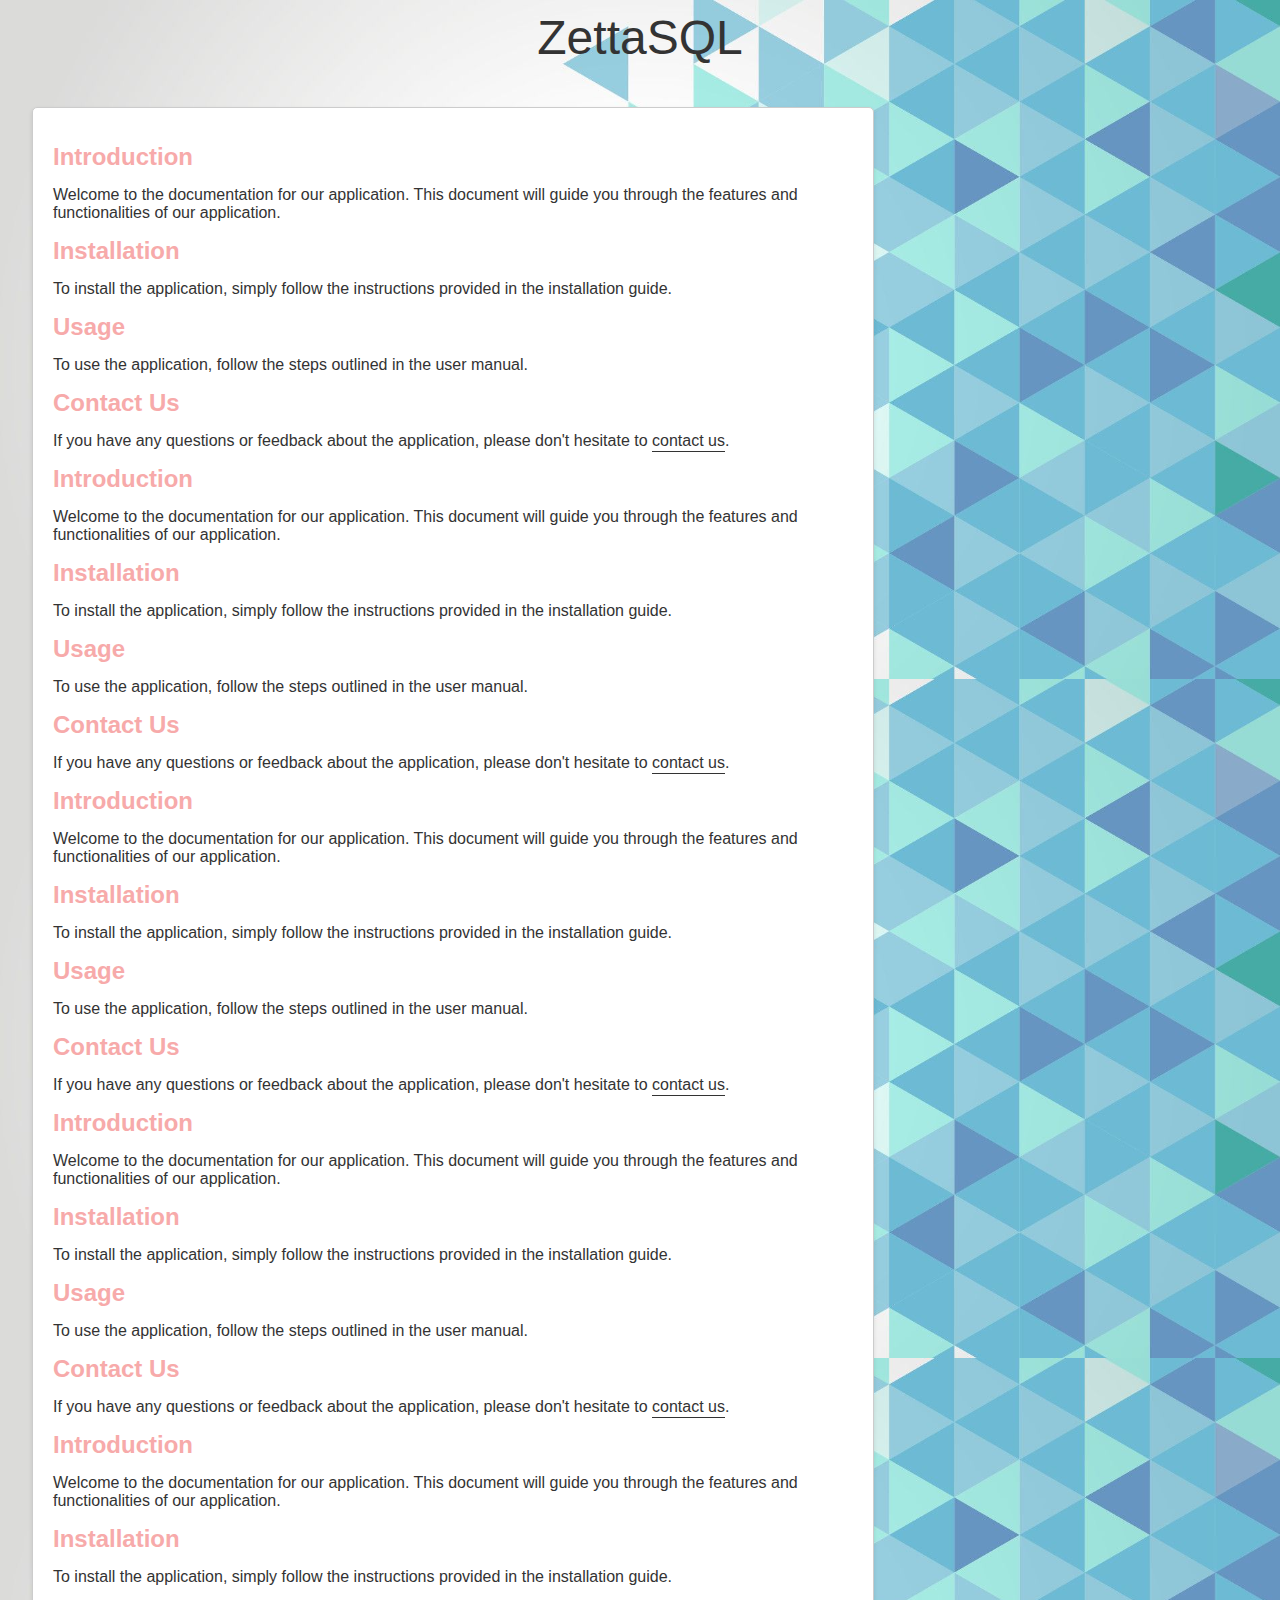
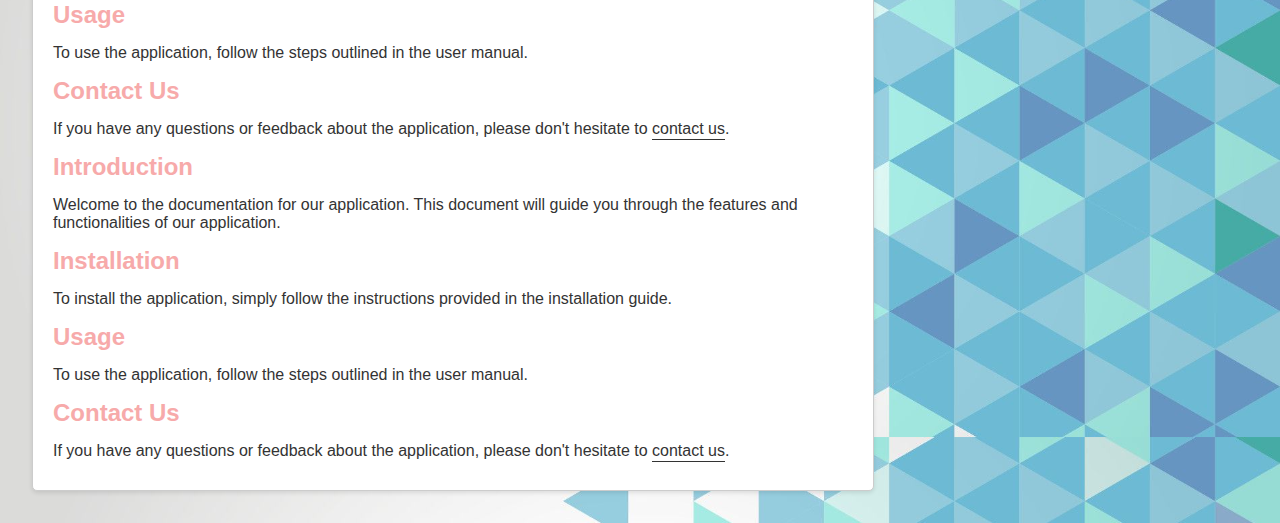
==== PROJECTS/DOCUMENTATION_ZQL/index.html @ 83b02e1f "COMPLETED ZSQL DOCS" ====
<!DOCTYPE html>
<html lang="en">

<head>
    <meta charset="UTF-8">
    <meta http-equiv="X-UA-Compatible" content="IE=edge">
    <meta name="viewport" content="width=device-width, initial-scale=1.0">
    <title>Documentation for ZettaSQL</title>
    <link rel="stylesheet" href="style.css">
</head>

<body background="background.jfif" style="background-size:100%;">
    <header>
              <center>  <font size="30px" class="zsql"> ZettaSQL</font></center>
    </header>

	</style>

	<div class="container" style="margin:2rem" >
		<h2>Introduction</h2>
		<p>Welcome to the documentation for our application. This document will guide you through the features and functionalities of our application.</p>
		
		<h2>Installation</h2>
		<p>To install the application, simply follow the instructions provided in the installation guide.</p>
		
		<h2>Usage</h2>
		<p>To use the application, follow the steps outlined in the user manual.</p>
		
		<h2>Contact Us</h2>
		<p>If you have any questions or feedback about the application, please don't hesitate to <a href="#">contact us</a>.</p>
    <h2>Introduction</h2>
		<p>Welcome to the documentation for our application. This document will guide you through the features and functionalities of our application.</p>
		
		<h2>Installation</h2>
		<p>To install the application, simply follow the instructions provided in the installation guide.</p>
		
		<h2>Usage</h2>
		<p>To use the application, follow the steps outlined in the user manual.</p>
		
		<h2>Contact Us</h2>
		<p>If you have any questions or feedback about the application, please don't hesitate to <a href="#">contact us</a>.</p>
    <h2>Introduction</h2>
		<p>Welcome to the documentation for our application. This document will guide you through the features and functionalities of our application.</p>
		
		<h2>Installation</h2>
		<p>To install the application, simply follow the instructions provided in the installation guide.</p>
		
		<h2>Usage</h2>
		<p>To use the application, follow the steps outlined in the user manual.</p>
		
		<h2>Contact Us</h2>
		<p>If you have any questions or feedback about the application, please don't hesitate to <a href="#">contact us</a>.</p>
    <h2>Introduction</h2>
		<p>Welcome to the documentation for our application. This document will guide you through the features and functionalities of our application.</p>
		
		<h2>Installation</h2>
		<p>To install the application, simply follow the instructions provided in the installation guide.</p>
		
		<h2>Usage</h2>
		<p>To use the application, follow the steps outlined in the user manual.</p>
		
		<h2>Contact Us</h2>
		<p>If you have any questions or feedback about the application, please don't hesitate to <a href="#">contact us</a>.</p>
    <h2>Introduction</h2>
		<p>Welcome to the documentation for our application. This document will guide you through the features and functionalities of our application.</p>
		
		<h2>Installation</h2>
		<p>To install the application, simply follow the instructions provided in the installation guide.</p>
		
		<h2>Usage</h2>
		<p>To use the application, follow the steps outlined in the user manual.</p>
		
		<h2>Contact Us</h2>
		<p>If you have any questions or feedback about the application, please don't hesitate to <a href="#">contact us</a>.</p>
    <h2>Introduction</h2>
		<p>Welcome to the documentation for our application. This document will guide you through the features and functionalities of our application.</p>
		
		<h2>Installation</h2>
		<p>To install the application, simply follow the instructions provided in the installation guide.</p>
		
		<h2>Usage</h2>
		<p>To use the application, follow the steps outlined in the user manual.</p>
		
		<h2>Contact Us</h2>
		<p>If you have any questions or feedback about the application, please don't hesitate to <a href="#">contact us</a>.</p>
	</div>

    
    
</body>
</html>
---- PROJECTS/DOCUMENTATION_ZQL/style.css ----
/* div
{
color : rgb(193, 141, 242);
font-size : 20px;
font-family : 'Times New Roman',Times,Serif;
background-size : 300px 100px;
background-repeat : no-repeat;
background-color: rgb(39, 39, 102);
width: 100%;
height: 100%;
}
p
{
color : rgb(18, 18, 36);
font-size : 20px;
font-family : 'Times New Roman',Times,Serif;
background-size : 300px 100px;
background-repeat : no-repeat;
}
h1
{
color : rgb(20, 20, 25);
font-size : 25px;
font-family : 'Times New Roman',Times,Serif;
background-size : 300px 100px;
background-repeat : no-repeat;
text-decoration: underline;
} */
body {
    font-family: Arial, sans-serif;
    margin: 0;
    padding: 0;
    background-color: #f7f7f7;
    color: #333;
    
  width: 100%;
  height: 100%;
}
header {
    
    padding: 10px;
    text-align: center;
                   
}
.zql{
    font-size: 72px;
  background: -webkit-linear-gradient(#eee, #333);
  -webkit-background-clip: text;
  -webkit-text-fill-color: transparent;
}
h1 {
    font-size: 36px;
    margin: 20px 0;
}
h2 {
    font-size: 24px;
    margin: 15px 0;
    color: #f7aaaa;
}
p {
    font-size: 16px;
    margin: 10px 0;
}
a {
    color: #333;
    text-decoration: none;
    border-bottom: 1px solid #333;
    padding-bottom: 2px;
}
a:hover {
    color: #666;
    border-bottom: 1px solid #666;
}
.container {
    max-width: 800px;
    margin: 0 auto;
    padding: 20px;
    background-color: #fff;
    box-shadow: 0 2px 4px rgba(0, 0, 0, 0.1);
    border-radius: 5px;
    border: 1px solid #ccc;
    margin-bottom: 10px;
}
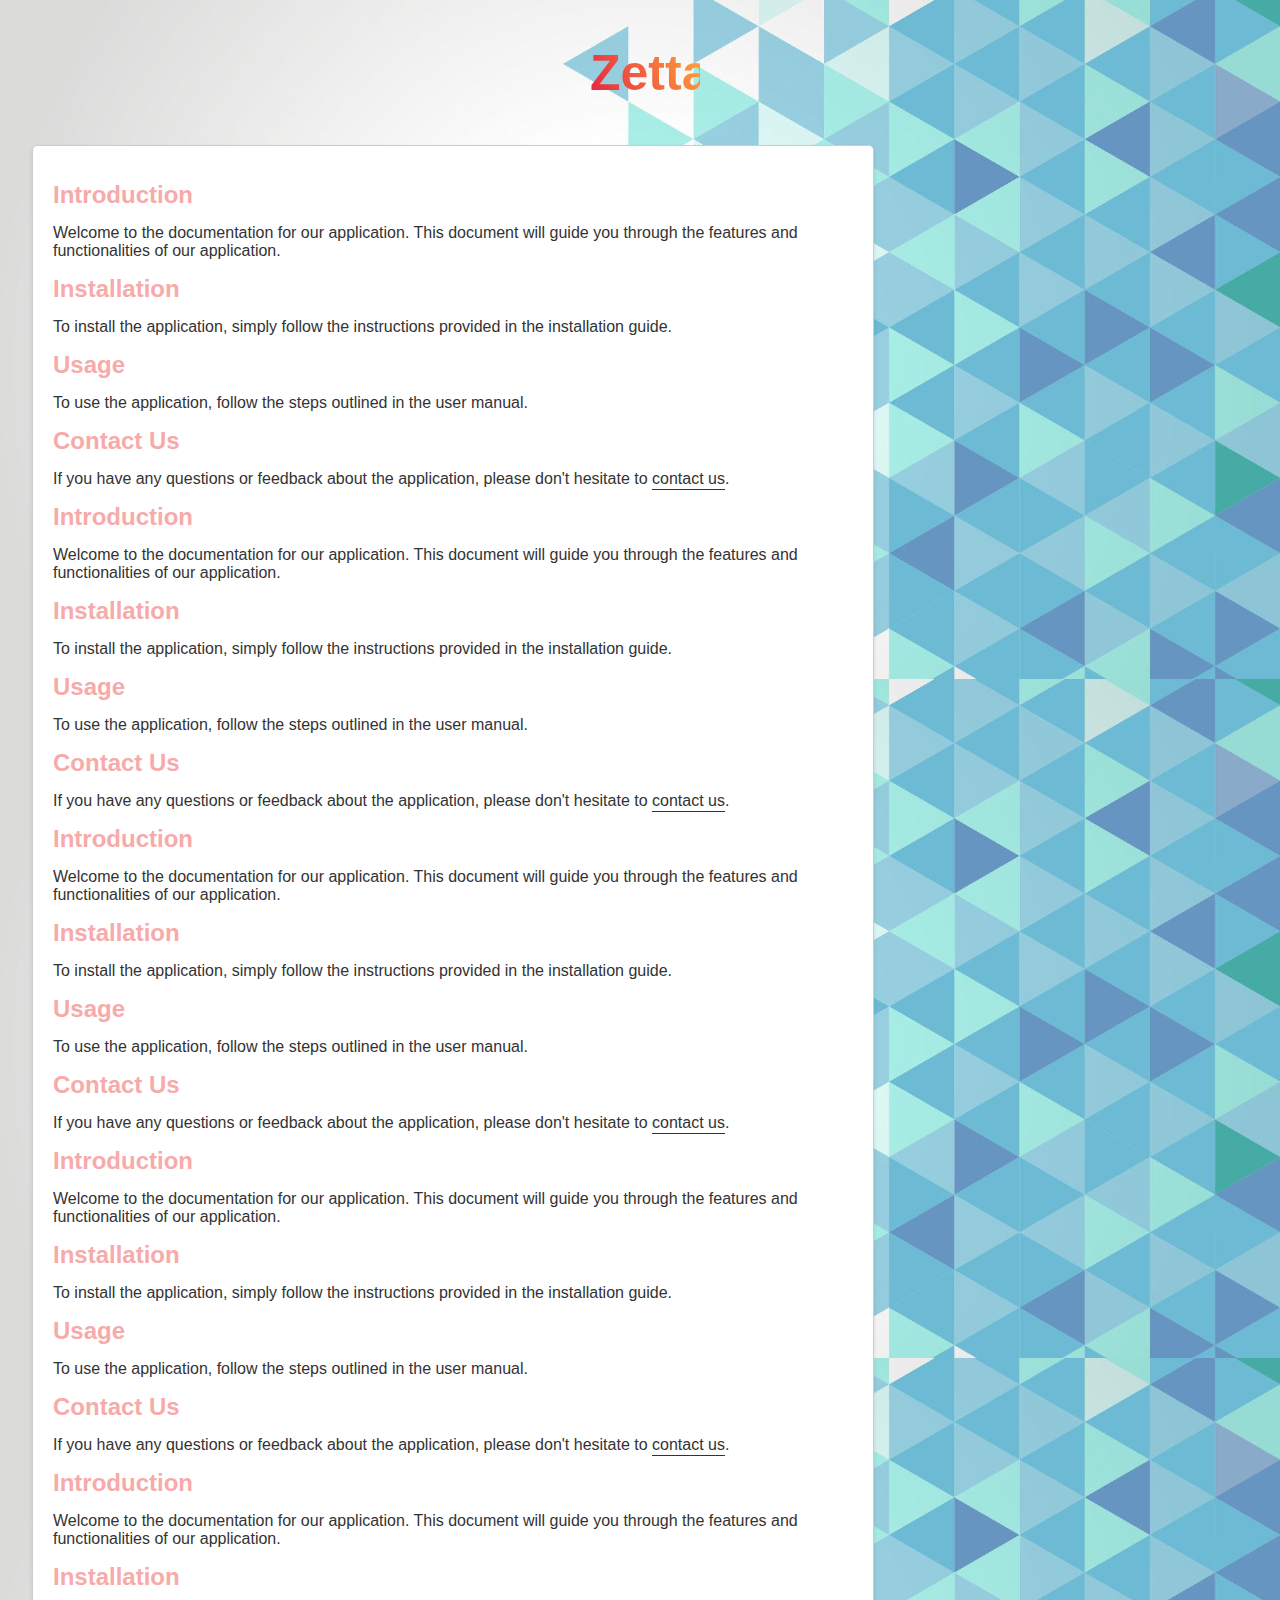
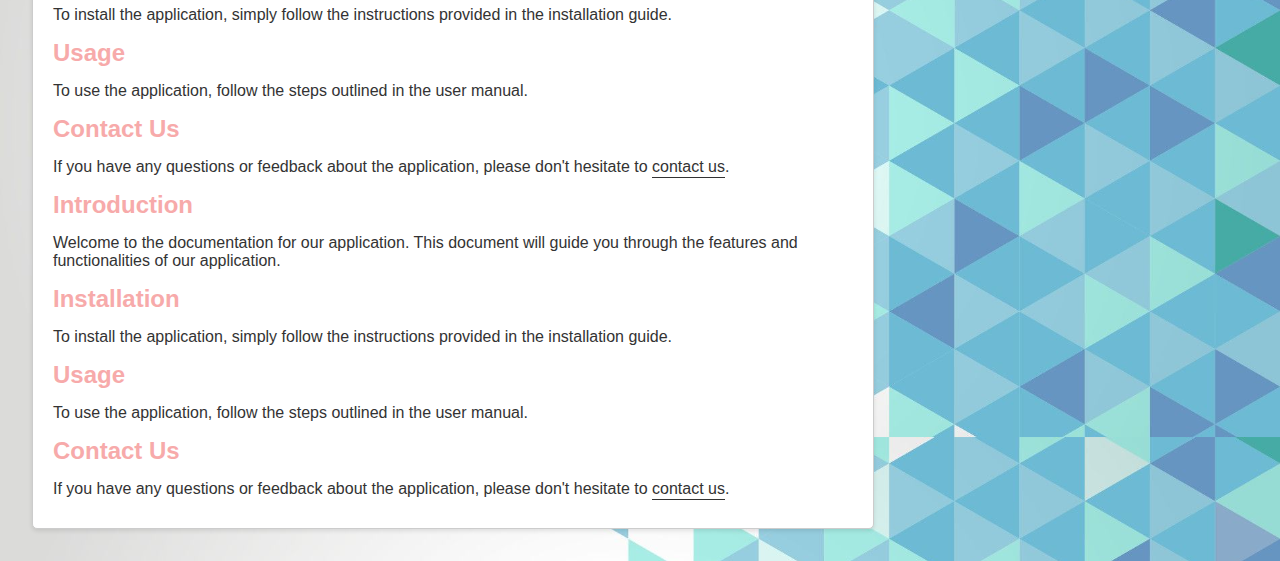
==== commit 62dc97da: "ZSQL_DOCS_FRAME_WORK" ====
--- a/PROJECTS/DOCUMENTATION_ZQL/index.html
+++ b/PROJECTS/DOCUMENTATION_ZQL/index.html
@@ -11,7 +11,7 @@
 
 <body background="background.jfif" style="background-size:100%;">
     <header>
-              <center>  <font size="30px" class="zsql"> ZettaSQL</font></center>
+              <center>  <h1> ZettaSQL</h1></center>
     </header>
 
 	</style>
--- a/PROJECTS/DOCUMENTATION_ZQL/style.css
+++ b/PROJECTS/DOCUMENTATION_ZQL/style.css
@@ -36,22 +36,17 @@
   width: 100%;
   height: 100%;
 }
-header {
-    
+@supports (background-clip: text) {
+h1{
+    width: 100px;
     padding: 10px;
-    text-align: center;
-                   
-}
-.zql{
-    font-size: 72px;
-  background: -webkit-linear-gradient(#eee, #333);
-  -webkit-background-clip: text;
-  -webkit-text-fill-color: transparent;
-}
-h1 {
-    font-size: 36px;
-    margin: 20px 0;
-}
+    font: bold 50px Poppins, sans-serif;
+    background-image: linear-gradient(60deg, #E21143, #FFB03A);
+    background-clip: text;
+    /*color: #E21143; /*confused leave it default*/
+    color: transparent;
+
+}}
 h2 {
     font-size: 24px;
     margin: 15px 0;
